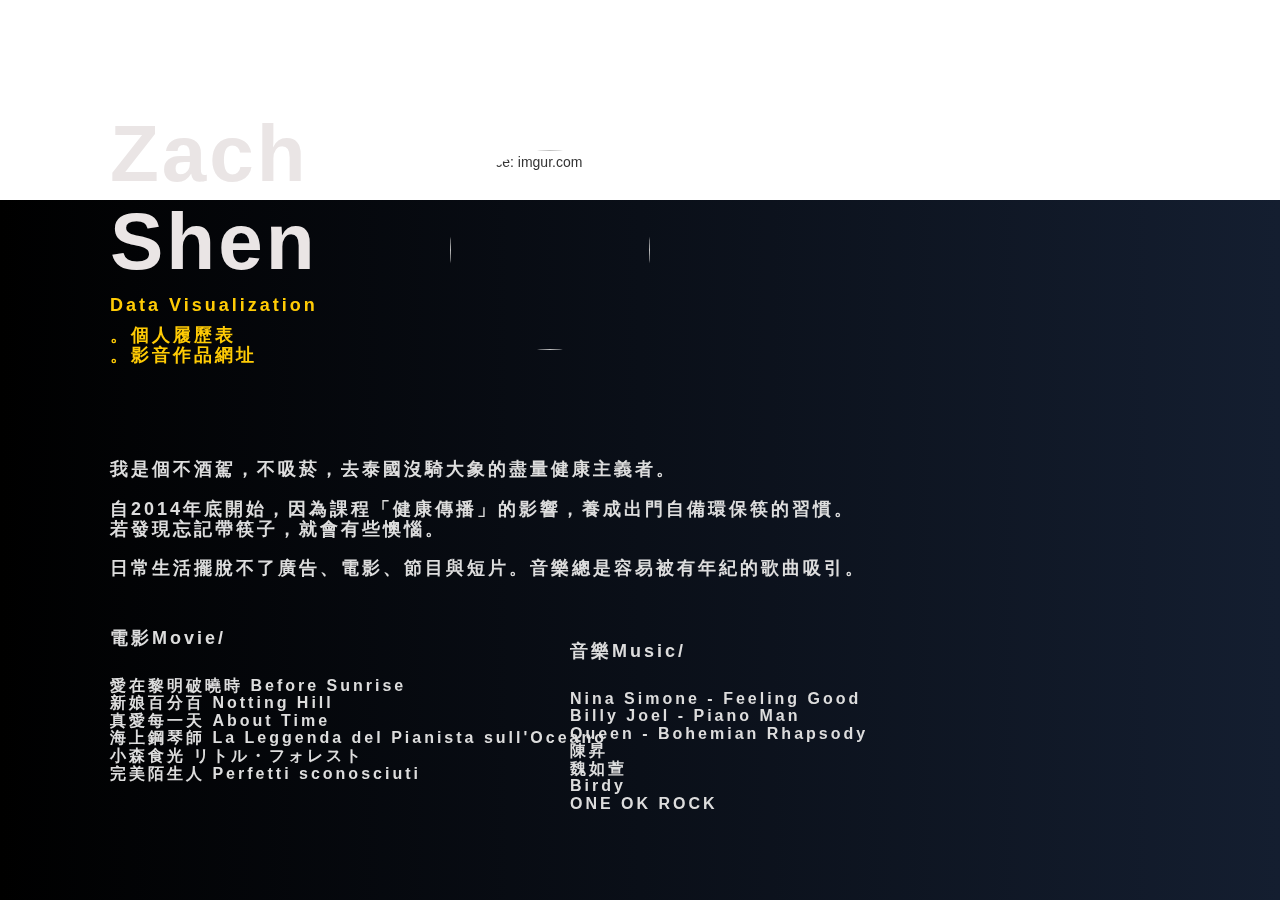
==== index.html @ 081ce2cf "03281721" ====
<!doctype html>
<html>

<head>
    <meta charset="UTF-8">
    <title>zach shen</title>
    <meta http-equiv="X-UA-Compatible" content="IE=edge,chrome=1">
    <meta name="viewport" content="width=device-width, initial-scale=1">
    <meta name="keywords" content="zachshen,pccu,d3js,Taiwan">
    <meta name="description" content="ZACH SHEN 關於許多人的生活    since 2016.11.16 ">
    <meta name="author" content="SHEN CHIH CHEN">
    <!-- Bootstrap -->
    <!--    <link href="css/bootstrap.css" rel="">-->
    <link rel="stylesheet" href="css/bootstrap-theme.css.map">

    <!-- 最新編譯和最佳化的 CSS -->
    <link rel="stylesheet" href="https://maxcdn.bootstrapcdn.com/bootstrap/3.3.1/css/bootstrap.min.css">

    <!-- 選擇性佈景主題 -->
    <link rel="stylesheet" href="https://maxcdn.bootstrapcdn.com/bootstrap/3.3.1/css/bootstrap-theme.min.css">

    <!-- 最新編譯和最佳化的 JavaScript -->
    <script src="https://maxcdn.bootstrapcdn.com/bootstrap/3.3.1/js/bootstrap.min.js"></script>

    <link rel="stylesheet" href="zscv.css">
    <link rel="Shortcut Icon" type="image/x-icon" href="favicon.ico">
    <style>
        body {
            background: url("http://i.imgur.com/hYlxIsx.jpg");
            background-size: cover;
            background-position: center;
            background-repeat: no-repeat;
            background-attachment: fixed;
            /*            z-index:*/
        }
    </style>

</head>

<body>
    <!-- jQuery (Bootstrap 所有外掛均需要使用) -->
    <script src="https://ajax.googleapis.com/ajax/libs/jquery/1.11.1/jquery.min.js"></script>
    <!-- 依需要參考已編譯外掛版本（如下），或各自獨立的外掛版本 -->
    <script src="css/bootstrap-theme.css"></script>
    <!--    <script src="js/bootstrap.min.js"></script>-->
    <div>
        <!--    set background color-->
        <div id="background" style="top:200px;height:100%;width:100%;z-index:-1;display:;position:fixed;background: #000000;background: -webkit-linear-gradient(to left, #000000, #000000);background: linear-gradient(to left, #141E30, #000000);"></div>

        <!--black one-->
        <!--background: #29323c;background: -webkit-linear-gradient(to left, #29323c , #485563);background: linear-gradient(to left, #29323c , #000000);-->
        <!--blue one-->
        <!--background: #141E30;background: -webkit-linear-gradient(to left, #141E30, #243B55);background: linear-gradient(to left, #141E30, #243B55);-->

        <!--Name h1-->
        <div style="margin-left:110px;margin-top:110px;width:400px;">
            <h1 class="color_11">Zach Shen</h1></div>
        <div style="margin-left:110px;margin-top:10px;width:250px;">
            <h1 class="font_1 color_4" style="font-size:18px">Data Visualization</h1>
            <h1 class="font_1 color_4" style="font-size:18px">
            <a class="font_1 color_4" style="font-size:18px" href="https://drive.google.com/open?id=0By34M4OzQRb5NDgtcmE2cUQySHM">。個人履歷表 </a> <br>
            <a class="font_1 color_4" style="font-size:18px" href="https://goo.gl/qrNfDS">。影音作品網址 </a>

            </h1>
            
            </div>


        <!--     讓照片變圓圈border-radius:50%;-->
        <!--margin-left:700px+++pxpxpx-->

        <div style="margin-left:450px;margin-top:-225px;width:300px;">
            <img src="http://i.imgur.com/V2U0E4M.jpg" title="source: imgur.com" style="width:200px; height: 200px; object-fit: cover;border-radius:50%;">
        </div>

        <!-- TEST-->
        <div style="margin-left:110px;margin-top:110px;width:800px;">
            <h2 class="font_1 color_3" style="font-size:18px">
            我是個不酒駕，不吸菸，去泰國沒騎大象的盡量健康主義者。<br><br> 
            自2014年底開始，因為課程「健康傳播」的影響，養成出門自備環保筷的習慣。<br> 
            若發現忘記帶筷子，就會有些懊惱。<br> <br> 
            日常生活擺脫不了廣告、電影、節目與短片。音樂總是容易被有年紀的歌曲吸引。</h2>
        </div>
    <br> 
        <div style="margin-left:110px;margin-top:10px;width:600px;">
            <h3 class="font_3 color_3" style="font-size:18px">電影Movie/</h3>
               <h3 class="font_3 color_3" style="font-size:16px">
                <br> 
                愛在黎明破曉時 Before Sunrise<br>
                新娘百分百 Notting Hill<br>
                真愛每一天 About Time<br>
                海上鋼琴師 La Leggenda del Pianista sull'Oceano<br>
                小森食光 リトル・フォレスト<br>
                完美陌生人 Perfetti sconosciuti<br>
             </h3>
        </div>
        
        <div style="margin-left:570px;margin-top:-150px;width:600px;">
           <h3 class="font_3 color_3" style="font-size:18px"> 音樂Music/</h3>
            <h3 class="font_3 color_3" style="font-size:16px">
            <br> 
           Nina Simone - Feeling Good<br>
           Billy Joel - Piano Man<br>
           Queen - Bohemian Rhapsody<br>
           陳昇<br>
           魏如萱<br>
           Birdy<br>
           ONE OK ROCK<br>
        
           </h3>
        </div>
        <!-- TEST-->







    </div>
</body>

</html>
---- zscv.css ----
<style type="text/css" data-reactid=".0.0.$s12">
/*
  
        
        .s12link {
            display: block;
            border-radius: 50%;
            border: 0px solid rgba(234, 229, 229, 1);
            background-color: rgba(234, 229, 229, 1);
            overflow: hidden;
        }
*/

body {
    box-sizing: border-box;
    /*  color:#373737;*/
    /*  background: #212121;*/
    /*  font-size: 16px;*/
    /*  font-family: 'DFKai-sb', Calibri, Helvetica, Arial, sans-serif;*/
    line-height: 1.5;
    -webkit-font-smoothing: antialiased;
}

h1,h2,h3,h4,h5,h6 {
    margin: 10px 0;
    font-weight: 900;
    color: #222222;
    font-family: 'Lucida Grande', 'Calibri', Helvetica, Arial, sans-serif;
    letter-spacing: 3px;
}

h1 {
    font-size: 80px;
    font-weight: 900;
    font-stretch:;
    font-family: sans-serif
    
}

h2 {
    padding-bottom: 10px;
    font-size: 32px;
}

h3 {
    font-size: 24px;
    color: firebrick
}

h4 {
    font-size: 21px;
}

h5 {
    font-size: 18px;
}

h6 {
    font-size: 16px;
}

p {
    margin: 10px 0 15px 0;
}

</style> <style type="text/css" data-reactid=".0.0.$theme_colors"> 

.color_1 {
    color: #FFFFFF;
}
.color_2 {
    color: #000000;
}

.color_3 {
    color: #DDDDDD;
}

.color_4 {
    color: #FFCB05;
}

.color_5 {
    color: #ED1C24;
}

.color_6 {
    color: #6C3C17;
}

.color_9 {
    color: #85CCCC;
}

.color_11 {
    color: #EAE5E5;
}

.color_12 {
    color: #C4C4C4;
}

.color_13 {
    color: #8B8B8B;
}

.color_14 {
    color: #4D4D4D;
}

.color_19 {
    color: #9B2439;
}

.color_20 {
    color: #4D121D;
}
</style>
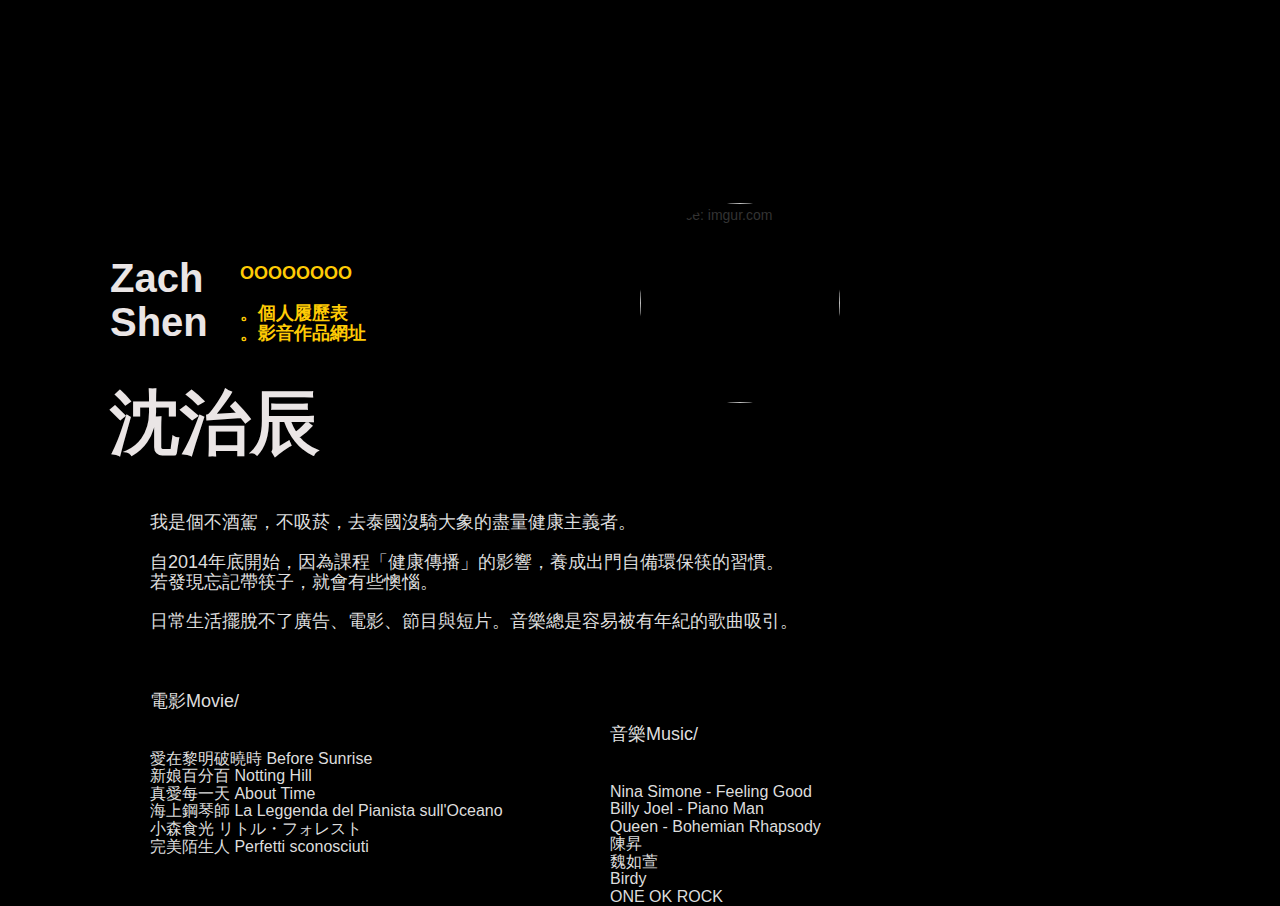
==== commit 5171c5da: "20170620 up" ====
--- a/index.html
+++ b/index.html
@@ -1,6 +1,5 @@
 <!doctype html>
 <html>
-
 <head>
     <meta charset="UTF-8">
     <title>zach shen</title>
@@ -25,51 +24,81 @@
     <link rel="stylesheet" href="zscv.css">
     <link rel="Shortcut Icon" type="image/x-icon" href="favicon.ico">
     <style>
-        body {
-            background: url("http://i.imgur.com/hYlxIsx.jpg");
+        
+/*        <!--black one-->
+        <!--background: #29323c;background: -webkit-linear-gradient(to left, #29323c , #485563);background: linear-gradient(to left, #29323c , #000000);-->
+        <!--blue one-->
+        <!--background: #141E30;background: -webkit-linear-gradient(to left, #141E30, #243B55);background: linear-gradient(to left, #141E30, #243B55);-->
+        背景底圖*/
+        
+        body{
+            background: black;
+/*            background-image:url(http://i.imgur.com/hYlxIsx.jpg);
+            -600剛好
+            */
+            background-attachment: fixed;
             background-size: cover;
             background-position: center;
-            background-repeat: no-repeat;
-            background-attachment: fixed;
-            /*            z-index:*/
+            background-repeat:no-repeat;
+            background-color: black;
+            height:100%;
+            width:100%;
+            z-index:-1;
+            width: 500px;
+            margin-left: -600px;
+            left: 50%;
+            position: absolute;
+        
         }
+
     </style>
 
 </head>
 
 <body>
+   
     <!-- jQuery (Bootstrap 所有外掛均需要使用) -->
     <script src="https://ajax.googleapis.com/ajax/libs/jquery/1.11.1/jquery.min.js"></script>
     <!-- 依需要參考已編譯外掛版本（如下），或各自獨立的外掛版本 -->
     <script src="css/bootstrap-theme.css"></script>
     <!--    <script src="js/bootstrap.min.js"></script>-->
-    <div>
-        <!--    set background color-->
-        <div id="background" style="top:200px;height:100%;width:100%;z-index:-1;display:;position:fixed;background: #000000;background: -webkit-linear-gradient(to left, #000000, #000000);background: linear-gradient(to left, #141E30, #000000);"></div>
-
-        <!--black one-->
-        <!--background: #29323c;background: -webkit-linear-gradient(to left, #29323c , #485563);background: linear-gradient(to left, #29323c , #000000);-->
-        <!--blue one-->
-        <!--background: #141E30;background: -webkit-linear-gradient(to left, #141E30, #243B55);background: linear-gradient(to left, #141E30, #243B55);-->
-
+       
+         <!--    set background color背景圖-->
+         <!--           background-position: center;-->
+         <!--attachment位置不改 width:400%延伸-->
+         <div style="background-image:url(http://i.imgur.com/hYlxIsx.jpg);
+          width:600%;
+          height:300px;
+          margin-left: -700px;
+          background-size: cover;
+          background-attachment:fixed;
+          
+          background-repeat:no-repeat;">
+<!--        background-color: black;-->
+       </div>
+       
+       <div>
         <!--Name h1-->
-        <div style="margin-left:110px;margin-top:110px;width:400px;">
-            <h1 class="color_11">Zach Shen</h1></div>
-        <div style="margin-left:110px;margin-top:10px;width:250px;">
-            <h1 class="font_1 color_4" style="font-size:18px">Data Visualization</h1>
-            <h1 class="font_1 color_4" style="font-size:18px">
-            <a class="font_1 color_4" style="font-size:18px" href="https://drive.google.com/open?id=0By34M4OzQRb5NDgtcmE2cUQySHM">。個人履歷表 </a> <br>
-            <a class="font_1 color_4" style="font-size:18px" href="https://goo.gl/qrNfDS">。影音作品網址 </a>
-
-            </h1>
-            
+            <div style="margin-left:70px;margin-top:-64px;width:120px;">
+                <h1 class="color_11">Zach Shen </h1>
+            </div>
+            <div style="margin-left:200px;margin-top:-100px;width:250px;">
+<!--            <h1 class="font_1 color_4" style="font-size:18px">Data Visualization</h1>-->
+                       <h1 class="font_1 color_4" style="font-size:18px">OOOOOOOO</h1>
+                <h1 class="font_1 color_4" style="font-size:18px">
+                <a class="font_1 color_4" style="font-size:18px" href="https://drive.google.com/open?id=0By34M4OzQRb5WVhDQTZ6V0ZxM1E">。個人履歷表 </a> <br>
+                <a class="font_1 color_4" style="font-size:18px" href="https://goo.gl/qrNfDS">。影音作品網址 </a>
+                </h1>
+                 
+                <div style="margin-left:-130px;margin-top:30px;width:230px;">
+                    <h0 class="color_11">沈治辰 </h0>
+                </div>
             </div>
 
 
         <!--     讓照片變圓圈border-radius:50%;-->
         <!--margin-left:700px+++pxpxpx-->
-
-        <div style="margin-left:450px;margin-top:-225px;width:300px;">
+            <div style="margin-left:600px;margin-top:-270px;width:230px;">
             <img src="http://i.imgur.com/V2U0E4M.jpg" title="source: imgur.com" style="width:200px; height: 200px; object-fit: cover;border-radius:50%;">
         </div>
 
@@ -119,5 +148,5 @@
 
     </div>
 </body>
-
+ 
 </html>
--- a/zscv.css
+++ b/zscv.css
@@ -11,28 +11,29 @@
         }
 */
 
-body {
-    box-sizing: border-box;
-    /*  color:#373737;*/
-    /*  background: #212121;*/
-    /*  font-size: 16px;*/
-    /*  font-family: 'DFKai-sb', Calibri, Helvetica, Arial, sans-serif;*/
-    line-height: 1.5;
-    -webkit-font-smoothing: antialiased;
+
+h0,h1,h2,h3,h4,h5,h6 {
+    margin: 10px 0;
+    font-weight: 50;
+    color: #222222;
+    font-family: 'Lucida Grande', 'Calibri', Helvetica, Arial, sans-serif;
+    letter-spacing: 2px;
 }
 
-h1,h2,h3,h4,h5,h6 {
-    margin: 10px 0;
+h0 {
+    font-size: 70px;
     font-weight: 900;
-    color: #222222;
-    font-family: 'Lucida Grande', 'Calibri', Helvetica, Arial, sans-serif;
-    letter-spacing: 3px;
+    font-stretch:;
+/*    padding-bottom: 10px;*/
+    font-family: sans-serif
+    
 }
 
 h1 {
-    font-size: 80px;
+    font-size: 40px;
     font-weight: 900;
     font-stretch:;
+/*    padding-bottom: 10px;*/
     font-family: sans-serif
     
 }
@@ -63,7 +64,8 @@
     margin: 10px 0 15px 0;
 }
 
-</style> <style type="text/css" data-reactid=".0.0.$theme_colors"> 
+</style> 
+<style type="text/css" data-reactid=".0.0.$theme_colors"> 
 
 .color_1 {
     color: #FFFFFF;
@@ -115,4 +117,17 @@
 .color_20 {
     color: #4D121D;
 }
-</style>+</style>
+
+
+/*背景圖*/
+/*<style type="text/css">*/
+/*#T1{*/
+　background-image:url(http://i.imgur.com/hYlxIsx.jpg);
+　background-repeat:no-repeat;
+　width:2000px;
+　height:200px;
+　border:1px #ccc solid;
+　margin-top:10px;
+}
+/*</style>*/
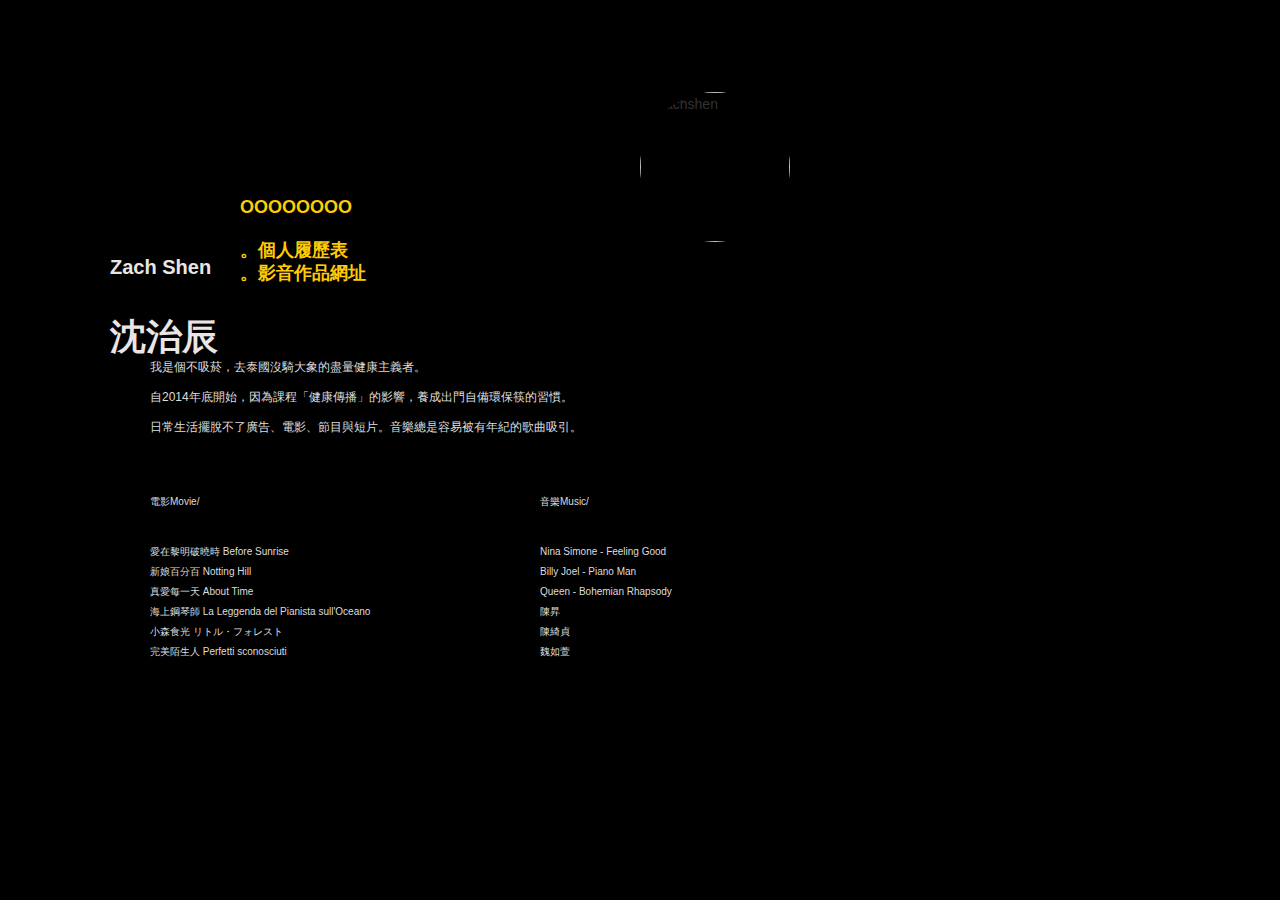
==== commit 8d217e10: "062117up" ====
--- a/index.html
+++ b/index.html
@@ -66,7 +66,7 @@
          <!--    set background color背景圖-->
          <!--           background-position: center;-->
          <!--attachment位置不改 width:400%延伸-->
-         <div style="background-image:url(http://i.imgur.com/hYlxIsx.jpg);
+         <div style="background-image:url(http://i.imgur.com/giAMKpR.jpg);
           width:600%;
           height:300px;
           margin-left: -700px;
@@ -84,10 +84,10 @@
             </div>
             <div style="margin-left:200px;margin-top:-100px;width:250px;">
 <!--            <h1 class="font_1 color_4" style="font-size:18px">Data Visualization</h1>-->
-                       <h1 class="font_1 color_4" style="font-size:18px">OOOOOOOO</h1>
-                <h1 class="font_1 color_4" style="font-size:18px">
-                <a class="font_1 color_4" style="font-size:18px" href="https://drive.google.com/open?id=0By34M4OzQRb5WVhDQTZ6V0ZxM1E">。個人履歷表 </a> <br>
-                <a class="font_1 color_4" style="font-size:18px" href="https://goo.gl/qrNfDS">。影音作品網址 </a>
+                       <h1 class="color_4" style="font-size:18px">OOOOOOOO</h1>
+                <h1 class="color_4">
+                <a class="color_4" style="font-size:18px" href="https://drive.google.com/open?id=0By34M4OzQRb5WVhDQTZ6V0ZxM1E">。個人履歷表 </a> <br>
+                <a class="color_4" style="font-size:18px" href="https://goo.gl/qrNfDS">。影音作品網址 </a>
                 </h1>
                  
                 <div style="margin-left:-130px;margin-top:30px;width:230px;">
@@ -98,22 +98,23 @@
 
         <!--     讓照片變圓圈border-radius:50%;-->
         <!--margin-left:700px+++pxpxpx-->
-            <div style="margin-left:600px;margin-top:-270px;width:230px;">
-            <img src="http://i.imgur.com/V2U0E4M.jpg" title="source: imgur.com" style="width:200px; height: 200px; object-fit: cover;border-radius:50%;">
+            <div style="margin-left:600px;margin-top:-270px;width:220px;">
+            <img src="http://i.imgur.com/V2U0E4M.jpg" title="zachshen" style="width:150px; height: 150px; object-fit: cover;border-radius:50%;">
         </div>
 
         <!-- TEST-->
         <div style="margin-left:110px;margin-top:110px;width:800px;">
-            <h2 class="font_1 color_3" style="font-size:18px">
-            我是個不酒駕，不吸菸，去泰國沒騎大象的盡量健康主義者。<br><br> 
+            <h3 class="color_3" >
+            我是個不吸菸，去泰國沒騎大象的盡量健康主義者。<br>
             自2014年底開始，因為課程「健康傳播」的影響，養成出門自備環保筷的習慣。<br> 
-            若發現忘記帶筷子，就會有些懊惱。<br> <br> 
-            日常生活擺脫不了廣告、電影、節目與短片。音樂總是容易被有年紀的歌曲吸引。</h2>
+            
+            日常生活擺脫不了廣告、電影、節目與短片。音樂總是容易被有年紀的歌曲吸引。</h3>
         </div>
     <br> 
-        <div style="margin-left:110px;margin-top:10px;width:600px;">
-            <h3 class="font_3 color_3" style="font-size:18px">電影Movie/</h3>
-               <h3 class="font_3 color_3" style="font-size:16px">
+        <div style="width:800px; height:240px">
+            <div style="margin-left:110px;margin-top:10px;">
+              <h4 class="color_3" >電影Movie/</h4>
+               <h4 class="color_3" >
                 <br> 
                 愛在黎明破曉時 Before Sunrise<br>
                 新娘百分百 Notting Hill<br>
@@ -121,23 +122,38 @@
                 海上鋼琴師 La Leggenda del Pianista sull'Oceano<br>
                 小森食光 リトル・フォレスト<br>
                 完美陌生人 Perfetti sconosciuti<br>
-             </h3>
-        </div>
-        
-        <div style="margin-left:570px;margin-top:-150px;width:600px;">
-           <h3 class="font_3 color_3" style="font-size:18px"> 音樂Music/</h3>
-            <h3 class="font_3 color_3" style="font-size:16px">
+             </h4>   
+            </div>
+             <div  style="margin-left:500px;margin-top:-180px;">
+                 <h4 class="color_3" > 音樂Music/</h4>
+            <h4 class="color_3" >
             <br> 
            Nina Simone - Feeling Good<br>
            Billy Joel - Piano Man<br>
            Queen - Bohemian Rhapsody<br>
            陳昇<br>
+           陳綺貞<br>
            魏如萱<br>
-           Birdy<br>
-           ONE OK ROCK<br>
+            
+           </h4>
+             </div>
+        </div>
         
-           </h3>
+<!--
+        <div style="margin-left:570px;margin-top:-180px;width:600px;">
+           <h4 class="font_3 color_3" style="font-size:18px"> 音樂Music/</h4>
+            <h4 class="font_3 color_3" style="font-size:16px">
+            <br> 
+           Nina Simone - Feeling Good<br>
+           Billy Joel - Piano Man<br>
+           Queen - Bohemian Rhapsody<br>
+           陳昇<br>
+           陳綺貞<br>
+           魏如萱<br>
+            
+           </h4>
         </div>
+-->
         <!-- TEST-->
 
 
--- a/zscv.css
+++ b/zscv.css
@@ -21,16 +21,18 @@
 }
 
 h0 {
-    font-size: 70px;
+    font-size: 36px;
     font-weight: 900;
     font-stretch:;
+    letter-spacing: normal;
+    line-height: normal;
 /*    padding-bottom: 10px;*/
     font-family: sans-serif
     
 }
 
 h1 {
-    font-size: 40px;
+    font-size: 20px;
     font-weight: 900;
     font-stretch:;
 /*    padding-bottom: 10px;*/
@@ -40,24 +42,33 @@
 
 h2 {
     padding-bottom: 10px;
-    font-size: 32px;
+    font-size: 14px;
 }
 
 h3 {
-    font-size: 24px;
-    color: firebrick
+    padding-bottom: 10px;
+    font-size: 12px;
+    letter-spacing: normal;
+    line-height: 30px;
+/*    color: firebrick*/
 }
 
 h4 {
-    font-size: 21px;
+    font-size: 10px;
+    letter-spacing: normal;
+    line-height: 20px;
 }
 
 h5 {
-    font-size: 18px;
+    font-size: 9px;
+    letter-spacing: normal;
+    line-height: 20px;
 }
 
 h6 {
-    font-size: 16px;
+    font-size: 8px;
+    letter-spacing: normal;
+    line-height: 20px;
 }
 
 p {
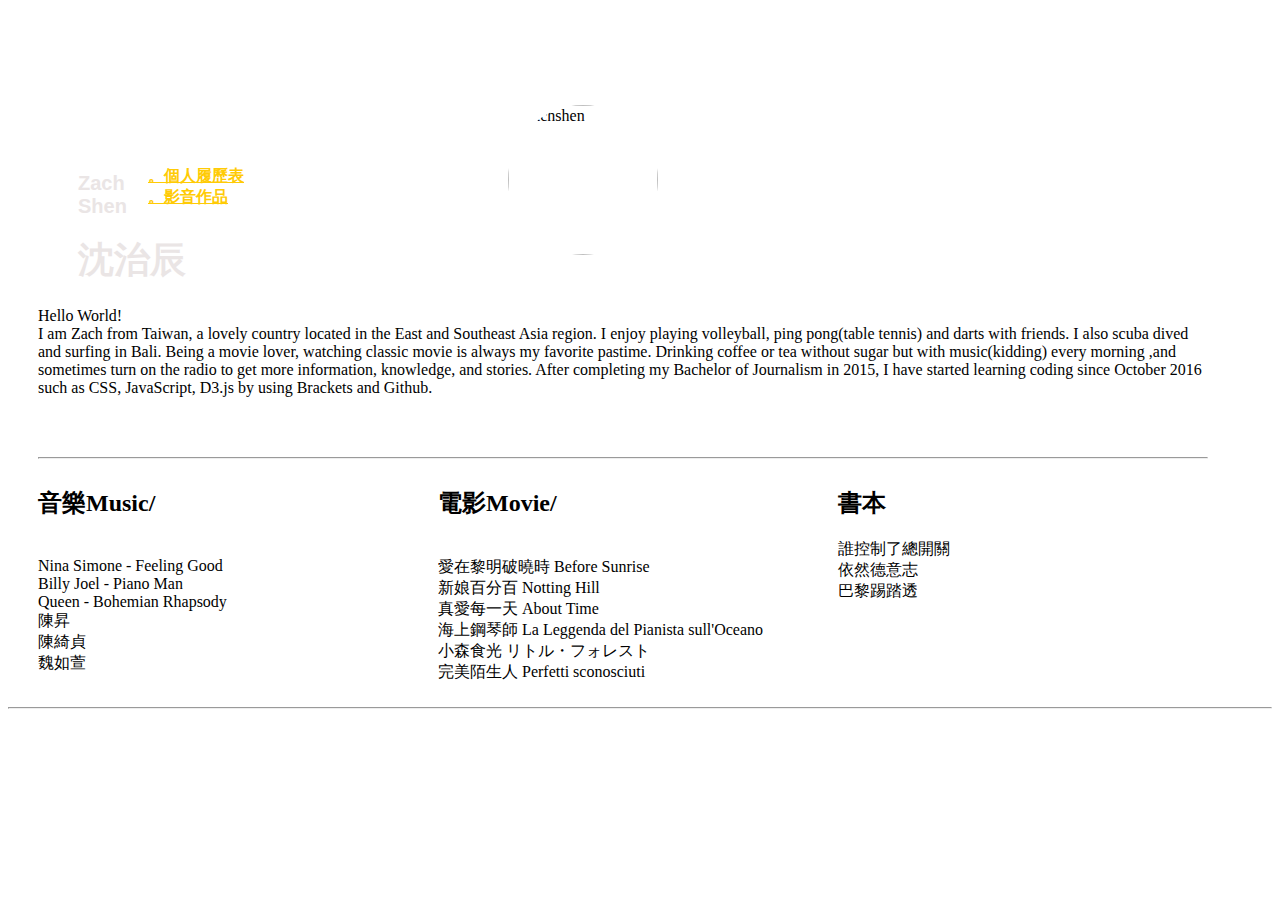
==== commit 2fd80d88: "0703" ====
--- a/index.html
+++ b/index.html
@@ -1,168 +1,121 @@
-<!doctype html>
-<html>
+<html lang="en">
+
 <head>
-    <meta charset="UTF-8">
-    <title>zach shen</title>
-    <meta http-equiv="X-UA-Compatible" content="IE=edge,chrome=1">
-    <meta name="viewport" content="width=device-width, initial-scale=1">
-    <meta name="keywords" content="zachshen,pccu,d3js,Taiwan">
-    <meta name="description" content="ZACH SHEN 關於許多人的生活    since 2016.11.16 ">
-    <meta name="author" content="SHEN CHIH CHEN">
-    <!-- Bootstrap -->
-    <!--    <link href="css/bootstrap.css" rel="">-->
-    <link rel="stylesheet" href="css/bootstrap-theme.css.map">
-
-    <!-- 最新編譯和最佳化的 CSS -->
-    <link rel="stylesheet" href="https://maxcdn.bootstrapcdn.com/bootstrap/3.3.1/css/bootstrap.min.css">
-
-    <!-- 選擇性佈景主題 -->
-    <link rel="stylesheet" href="https://maxcdn.bootstrapcdn.com/bootstrap/3.3.1/css/bootstrap-theme.min.css">
-
-    <!-- 最新編譯和最佳化的 JavaScript -->
-    <script src="https://maxcdn.bootstrapcdn.com/bootstrap/3.3.1/js/bootstrap.min.js"></script>
-
-    <link rel="stylesheet" href="zscv.css">
-    <link rel="Shortcut Icon" type="image/x-icon" href="favicon.ico">
-    <style>
-        
-/*        <!--black one-->
-        <!--background: #29323c;background: -webkit-linear-gradient(to left, #29323c , #485563);background: linear-gradient(to left, #29323c , #000000);-->
-        <!--blue one-->
-        <!--background: #141E30;background: -webkit-linear-gradient(to left, #141E30, #243B55);background: linear-gradient(to left, #141E30, #243B55);-->
-        背景底圖*/
-        
-        body{
-            background: black;
-/*            background-image:url(http://i.imgur.com/hYlxIsx.jpg);
-            -600剛好
-            */
-            background-attachment: fixed;
-            background-size: cover;
-            background-position: center;
-            background-repeat:no-repeat;
-            background-color: black;
-            height:100%;
-            width:100%;
-            z-index:-1;
-            width: 500px;
-            margin-left: -600px;
-            left: 50%;
-            position: absolute;
-        
+    <meta charset="utf-8">
+    <title>Zach Shen</title>
+    <meta name="viewport" content="width=device-width, initial-scale=1.0">
+    <meta name="description" content="">
+    <meta name="author" content="">
+<!--k-->
+    <!-- Le styles -->
+    <link rel="stylesheet" href="css/bootstrap-responsive.css">
+    <style type="text/css">
+        body {
+            /*            padding-top: 60px;*/
+            padding-bottom: 40px;
         }
 
     </style>
+    <link rel="stylesheet" href="css/bootstrap-responsive.css">
+    <!-- HTML5 shim, for IE6-8 support of HTML5 elements -->
+    <!--[if lt IE 9]>
+      <script src="~/Scripts/BS2/html5shiv.js"></script>
+    <![endif]-->
+
+    <!-- Fav and touch icons -->
+    <link rel="apple-touch-icon-precomposed" sizes="144x144" href="/Images/BS2/ico/apple-touch-icon-144-precomposed.png">
+    <link rel="apple-touch-icon-precomposed" sizes="114x114" href="/Images/BS2/ico/apple-touch-icon-114-precomposed.png">
+    <link rel="apple-touch-icon-precomposed" sizes="72x72" href="/Images/BS2/ico/apple-touch-icon-72-precomposed.png">
+    <link rel="apple-touch-icon-precomposed" href="/Images/BS2/ico/apple-touch-icon-57-precomposed.png">
+    <link rel="shortcut icon" href="/Images/BS2/ico/favicon.png">
+    <link rel="Shortcut Icon" type="image/x-icon" href="favicon.ico">
 
 </head>
 
 <body>
-   
-    <!-- jQuery (Bootstrap 所有外掛均需要使用) -->
-    <script src="https://ajax.googleapis.com/ajax/libs/jquery/1.11.1/jquery.min.js"></script>
-    <!-- 依需要參考已編譯外掛版本（如下），或各自獨立的外掛版本 -->
-    <script src="css/bootstrap-theme.css"></script>
-    <!--    <script src="js/bootstrap.min.js"></script>-->
-       
-         <!--    set background color背景圖-->
-         <!--           background-position: center;-->
-         <!--attachment位置不改 width:400%延伸-->
-         <div style="background-image:url(http://i.imgur.com/giAMKpR.jpg);
-          width:600%;
-          height:300px;
-          margin-left: -700px;
-          background-size: cover;
-          background-attachment:fixed;
-          
-          background-repeat:no-repeat;">
-<!--        background-color: black;-->
-       </div>
-       
-       <div>
-        <!--Name h1-->
-            <div style="margin-left:70px;margin-top:-64px;width:120px;">
-                <h1 class="color_11">Zach Shen </h1>
-            </div>
-            <div style="margin-left:200px;margin-top:-100px;width:250px;">
-<!--            <h1 class="font_1 color_4" style="font-size:18px">Data Visualization</h1>-->
-                       <h1 class="color_4" style="font-size:18px">OOOOOOOO</h1>
-                <h1 class="color_4">
-                <a class="color_4" style="font-size:18px" href="https://drive.google.com/open?id=0By34M4OzQRb5WVhDQTZ6V0ZxM1E">。個人履歷表 </a> <br>
-                <a class="color_4" style="font-size:18px" href="https://goo.gl/qrNfDS">。影音作品網址 </a>
-                </h1>
-                 
-                <div style="margin-left:-130px;margin-top:30px;width:230px;">
-                    <h0 class="color_11">沈治辰 </h0>
-                </div>
-            </div>
+    <!--    set background 背景圖-->
+    <!--           background-position: center;-->
+    <!--attachment位置不改 width:400%延伸-->
+    <div class="bimag"></div>
+
+    <!--    <div class="zachzach"></div>-->
+
+    <!-- Main hero unit for a primary marketing message or call to action -->
+
+    <!--    <div style="margin:20px;">-->
+    <!--        <div style="margin-left:80px">-->
+
+    <!--Name h1-->
+    <div style="margin-left:70px;margin-top:-40px;width:60px;">
+        <h1 class="color_3">Zach Shen </h1>
+    </div>
+    <div style="margin-left:140px;margin-top:-66px;width:140px;height:50">
+        <!--            <h1 class="color_2" style="font-size:18px">OOOOOOOO</h1>-->
+        <h1>
+            <a class="color_2" style="font-size:16px" href="https://drive.google.com/open?id=0By34M4OzQRb5WVhDQTZ6V0ZxM1E">。個人履歷表 </a> <br>
+            <a class="color_2" style="font-size:16px" href="https://goo.gl/qrNfDS">。影音作品 </a>
+        </h1>
+    </div>
+
+    <div style="margin-left:70px;margin-top:20px;width:140px;">
+        <h0 class="color_3">沈治辰 </h0>
+    </div>
+
+    <!--     讓照片變圓圈border-radius:50%;-->
+    <!--margin-left:700px+++pxpxpx-->
+
+    <div style="margin-left:500px;margin-top:-180px;width:160px;">
+        <img src="http://i.imgur.com/V2U0E4M.jpg" title="zachshen" style="width:150px; height: 150px; object-fit: cover;border-radius:50%;">
+    </div>
+    <div class="span12">
+        <br><br>
+        <div class="hero-unit">
+            <p> Hello World! <br> I am Zach from Taiwan, a lovely country located in the East and Southeast Asia region. I enjoy playing volleyball, ping pong(table tennis) and darts with friends. I also scuba dived and surfing in Bali. Being a movie lover, watching classic movie is always my favorite pastime. Drinking coffee or tea without sugar but with music(kidding) every morning ,and sometimes turn on the radio to get more information, knowledge, and stories. After completing my Bachelor of Journalism in 2015, I have started learning coding since October 2016 such as CSS, JavaScript, D3.js by using Brackets and Github.
+                <!--                <br> 自2014年底開始，因為課程「健康傳播」的影響，養成出門自備環保筷的習慣。-->
+                <!--                <br> 日常生活擺脫不了廣告、電影、節目與短片。音樂總是容易被有年紀的歌曲吸引。</p>-->
+        </div>
+        <br>
+        <br>
+        <hr>
+
+    </div>
+
+    <!-- Example row of columns -->
+    <div class="row">
+        <div class="span4">
+            <h2>音樂Music/</h2>
+            <p><br> Nina Simone - Feeling Good<br> Billy Joel - Piano Man<br> Queen - Bohemian Rhapsody
+                <br> 陳昇
+                <br> 陳綺貞
+                <br> 魏如萱</p>
+            <p>
+                <!--            <a class="btn" href="#">View details »</a>-->
+            </p>
+        </div>
+        <div class="span4">
+            <h2>電影Movie/</h2>
+            <p><br> 愛在黎明破曉時 Before Sunrise<br> 新娘百分百 Notting Hill<br> 真愛每一天 About Time<br> 海上鋼琴師 La Leggenda del Pianista sull'Oceano<br> 小森食光 リトル・フォレスト<br> 完美陌生人 Perfetti sconosciuti<br></p>
+            <p>
+                <!--            <a class="btn" href="#">View details »</a>-->
+            </p>
+        </div>
+        <div class="span4">
+            <h2>書本</h2>
+            <p>誰控制了總開關<br>依然德意志<br>巴黎踢踏透<br><br>
 
 
-        <!--     讓照片變圓圈border-radius:50%;-->
-        <!--margin-left:700px+++pxpxpx-->
-            <div style="margin-left:600px;margin-top:-270px;width:220px;">
-            <img src="http://i.imgur.com/V2U0E4M.jpg" title="zachshen" style="width:150px; height: 150px; object-fit: cover;border-radius:50%;">
+            </p>
+            <p>
+                <!--                <a class="btn" href="#">View details»</a>-->
+            </p>
         </div>
-
-        <!-- TEST-->
-        <div style="margin-left:110px;margin-top:110px;width:800px;">
-            <h3 class="color_3" >
-            我是個不吸菸，去泰國沒騎大象的盡量健康主義者。<br>
-            自2014年底開始，因為課程「健康傳播」的影響，養成出門自備環保筷的習慣。<br> 
-            
-            日常生活擺脫不了廣告、電影、節目與短片。音樂總是容易被有年紀的歌曲吸引。</h3>
-        </div>
-    <br> 
-        <div style="width:800px; height:240px">
-            <div style="margin-left:110px;margin-top:10px;">
-              <h4 class="color_3" >電影Movie/</h4>
-               <h4 class="color_3" >
-                <br> 
-                愛在黎明破曉時 Before Sunrise<br>
-                新娘百分百 Notting Hill<br>
-                真愛每一天 About Time<br>
-                海上鋼琴師 La Leggenda del Pianista sull'Oceano<br>
-                小森食光 リトル・フォレスト<br>
-                完美陌生人 Perfetti sconosciuti<br>
-             </h4>   
-            </div>
-             <div  style="margin-left:500px;margin-top:-180px;">
-                 <h4 class="color_3" > 音樂Music/</h4>
-            <h4 class="color_3" >
-            <br> 
-           Nina Simone - Feeling Good<br>
-           Billy Joel - Piano Man<br>
-           Queen - Bohemian Rhapsody<br>
-           陳昇<br>
-           陳綺貞<br>
-           魏如萱<br>
-            
-           </h4>
-             </div>
-        </div>
-        
-<!--
-        <div style="margin-left:570px;margin-top:-180px;width:600px;">
-           <h4 class="font_3 color_3" style="font-size:18px"> 音樂Music/</h4>
-            <h4 class="font_3 color_3" style="font-size:16px">
-            <br> 
-           Nina Simone - Feeling Good<br>
-           Billy Joel - Piano Man<br>
-           Queen - Bohemian Rhapsody<br>
-           陳昇<br>
-           陳綺貞<br>
-           魏如萱<br>
-            
-           </h4>
-        </div>
--->
-        <!-- TEST-->
+    </div>
+    <hr>
 
 
 
+    <!-- /container -->
 
+</body>
 
-
-
-    </div>
-</body>
- 
 </html>
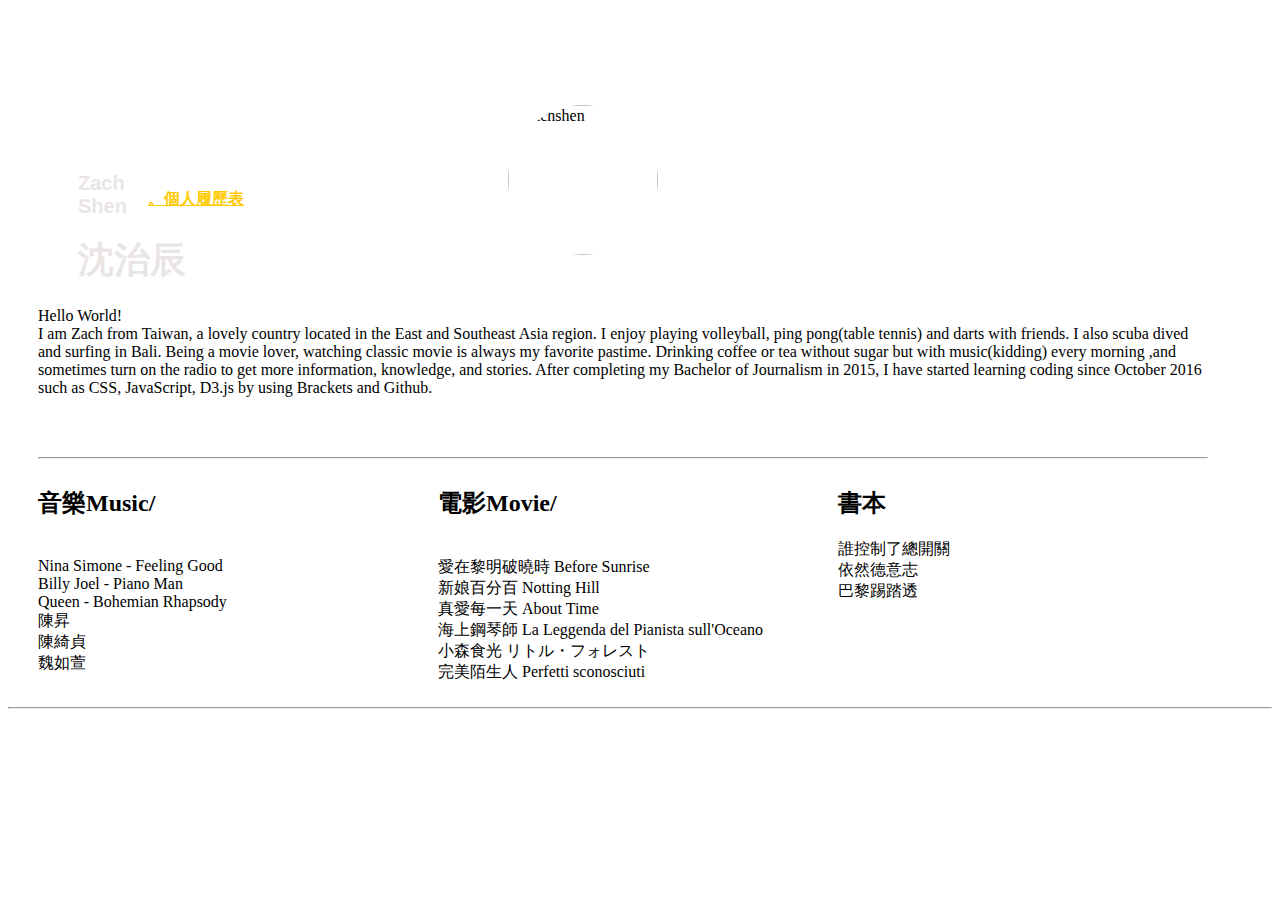
==== commit 166e589d: "xx url" ====
--- a/index.html
+++ b/index.html
@@ -52,8 +52,9 @@
     <div style="margin-left:140px;margin-top:-66px;width:140px;height:50">
         <!--            <h1 class="color_2" style="font-size:18px">OOOOOOOO</h1>-->
         <h1>
-            <a class="color_2" style="font-size:16px" href="https://drive.google.com/open?id=0By34M4OzQRb5WVhDQTZ6V0ZxM1E">。個人履歷表 </a> <br>
-            <a class="color_2" style="font-size:16px" href="https://goo.gl/qrNfDS">。影音作品 </a>
+           <a href=""><br></a>
+            <a class="color_2" style="font-size:16px" href="https://drive.google.com/open?id=0By34M4OzQRb5T2RnMjNsNjdBTzA">。個人履歷表 </a> <br>
+<!--            <a class="color_2" style="font-size:16px" href="https://goo.gl/qrNfDS">。影音作品 </a>-->
         </h1>
     </div>
 
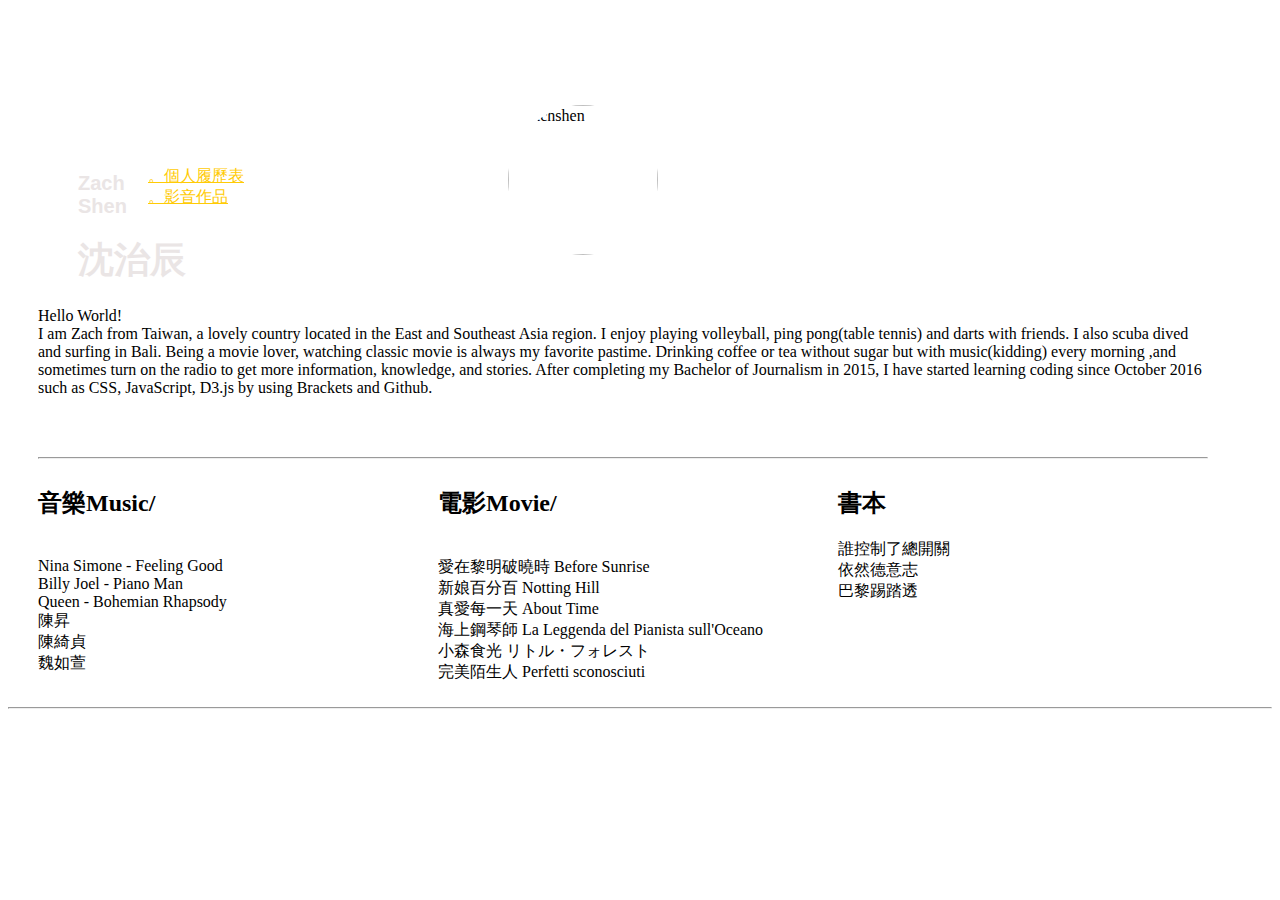
==== commit 28c6bd37: "o url o css" ====
--- a/index.html
+++ b/index.html
@@ -52,9 +52,9 @@
     <div style="margin-left:140px;margin-top:-66px;width:140px;height:50">
         <!--            <h1 class="color_2" style="font-size:18px">OOOOOOOO</h1>-->
         <h1>
-           <a href=""><br></a>
+<!--           <a href=""><br></a>-->
             <a class="color_2" style="font-size:16px" href="https://drive.google.com/open?id=0By34M4OzQRb5T2RnMjNsNjdBTzA">。個人履歷表 </a> <br>
-<!--            <a class="color_2" style="font-size:16px" href="https://goo.gl/qrNfDS">。影音作品 </a>-->
+            <a class="color_2" style="font-size:16px" href="https://goo.gl/qrNfDS">。影音作品 </a>
         </h1>
     </div>
 
